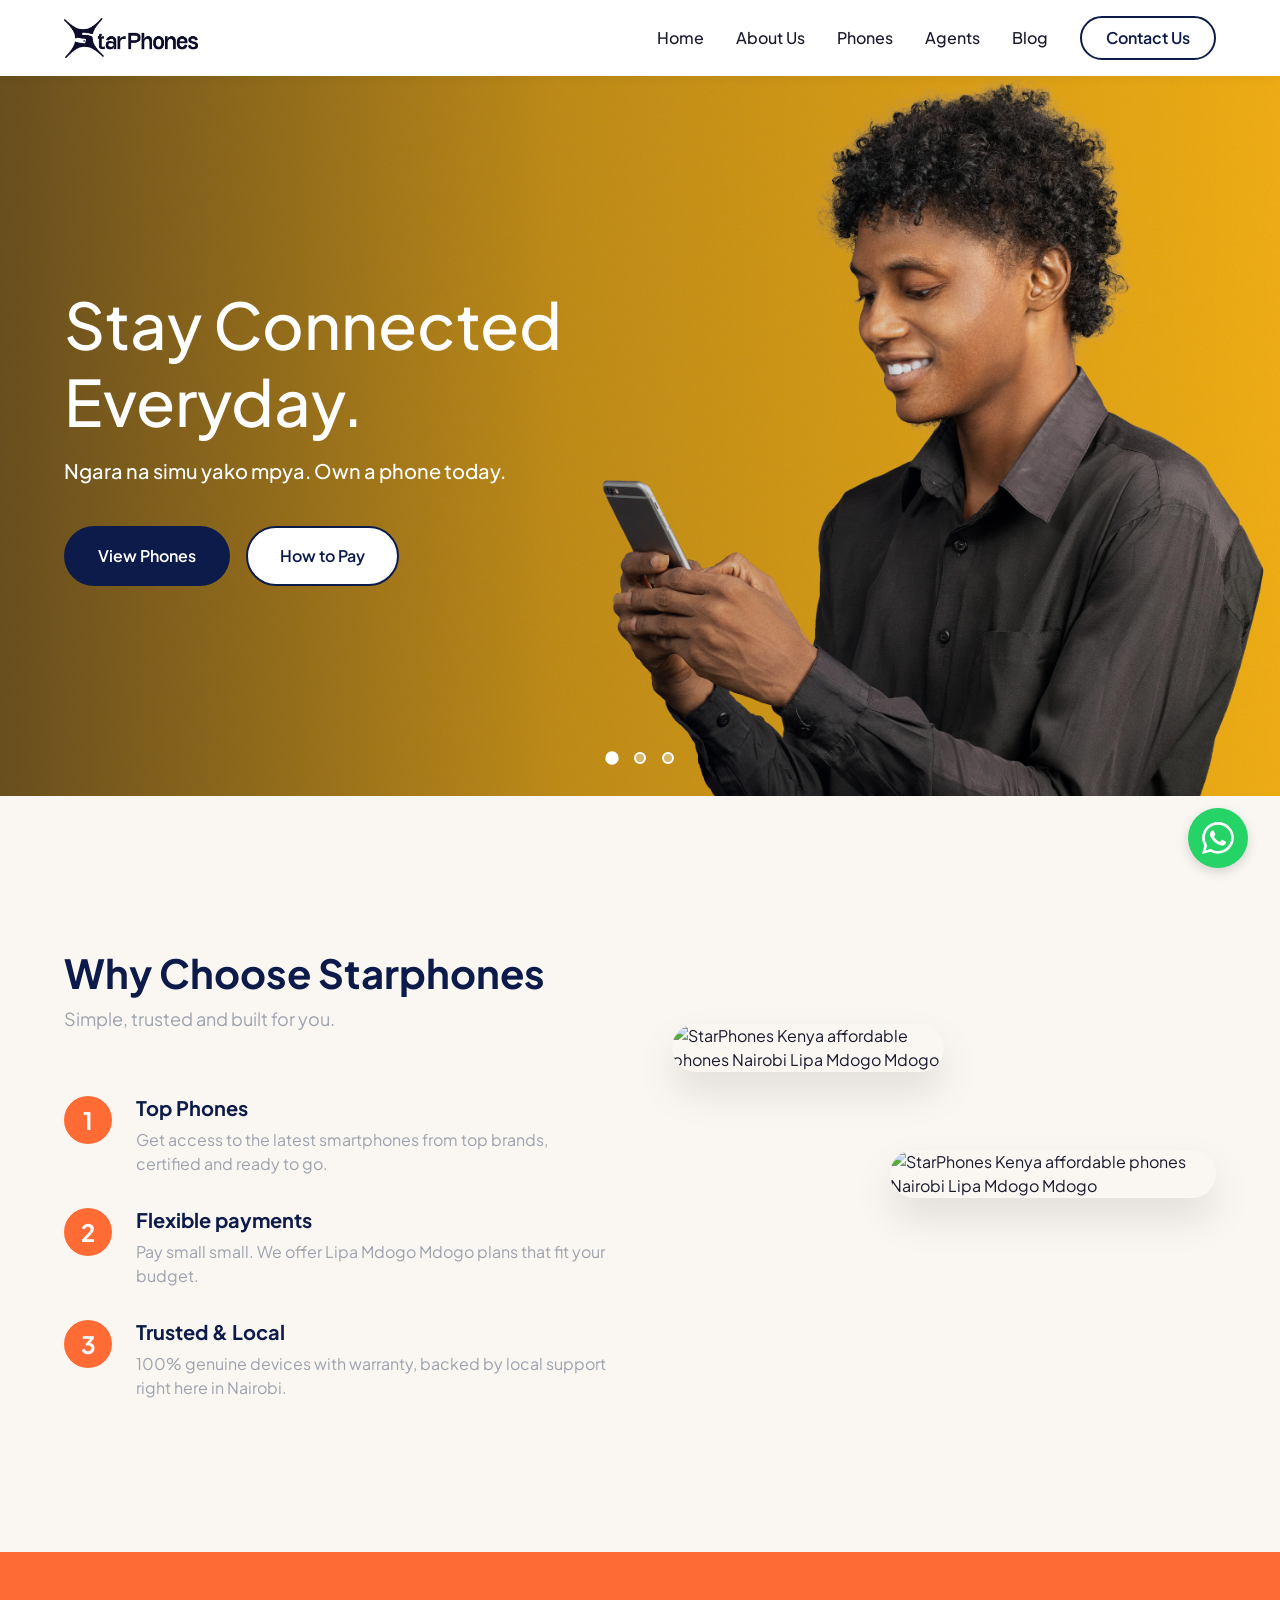
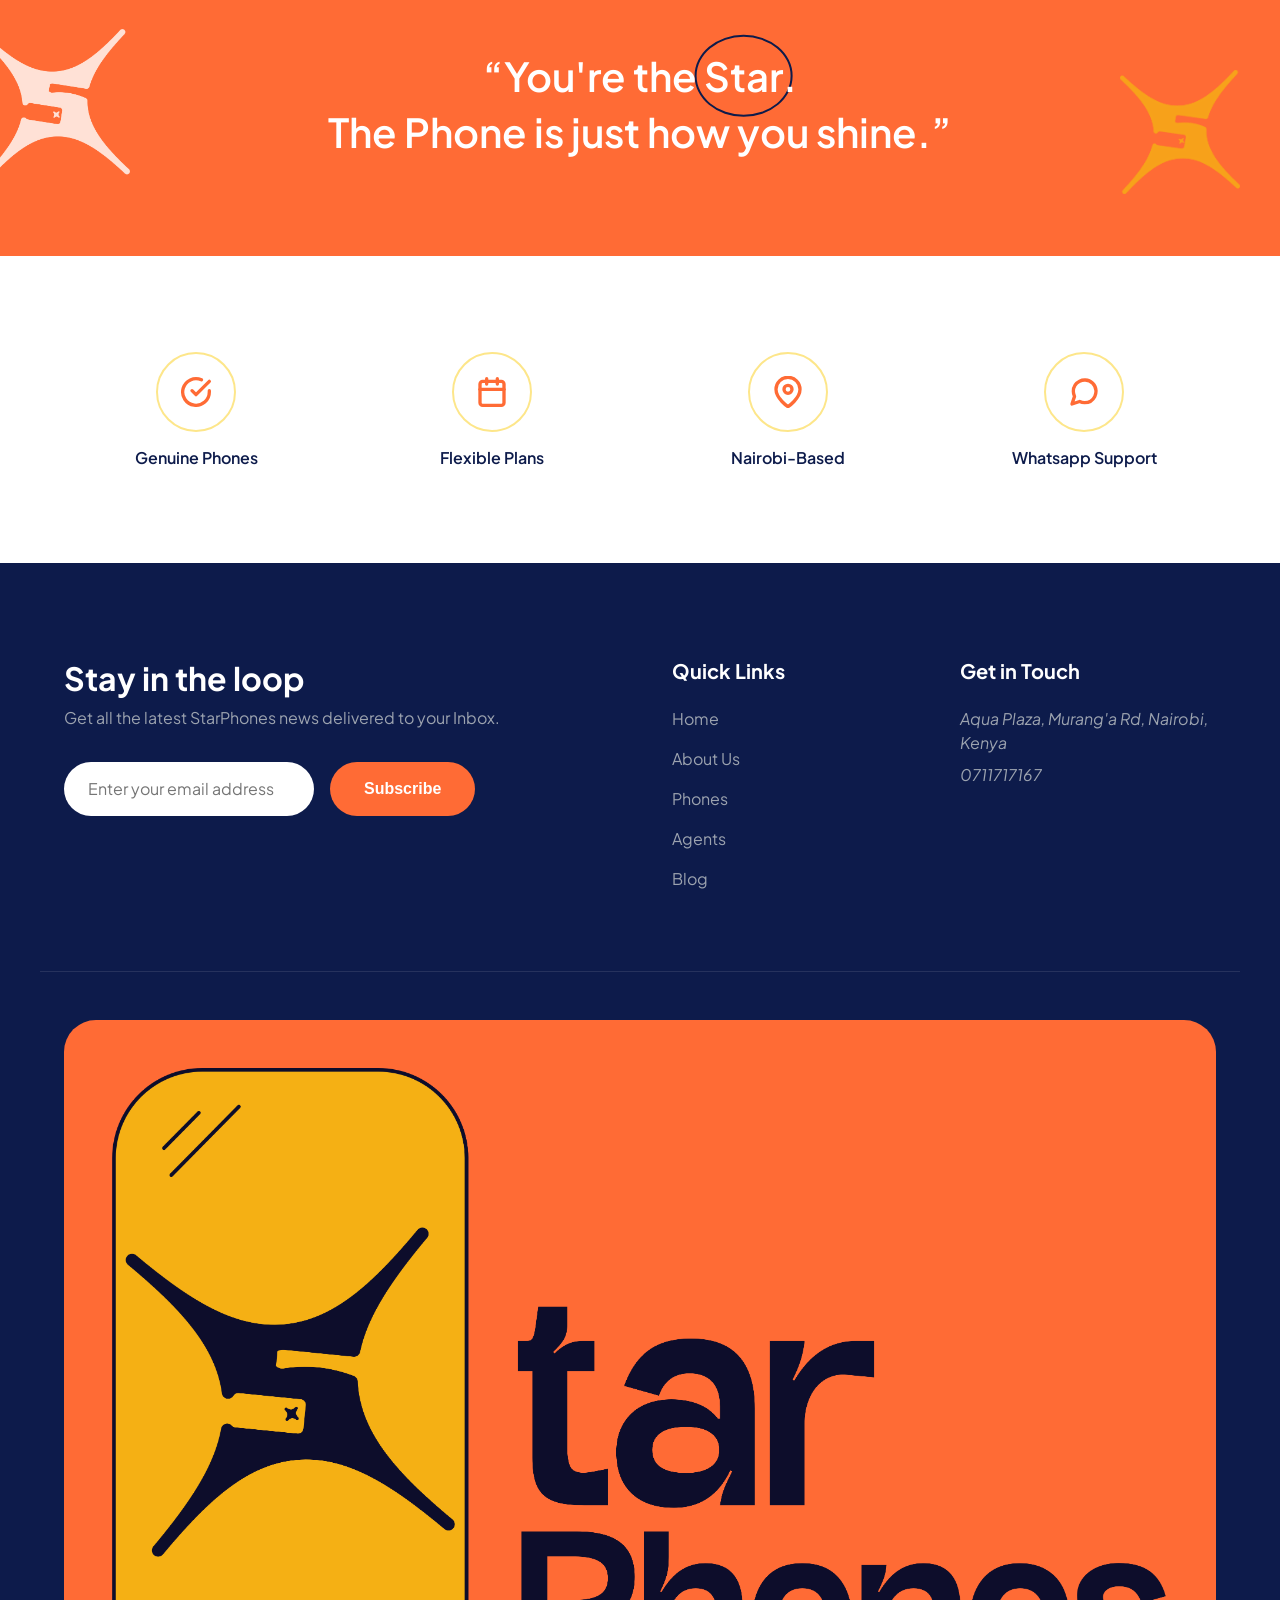
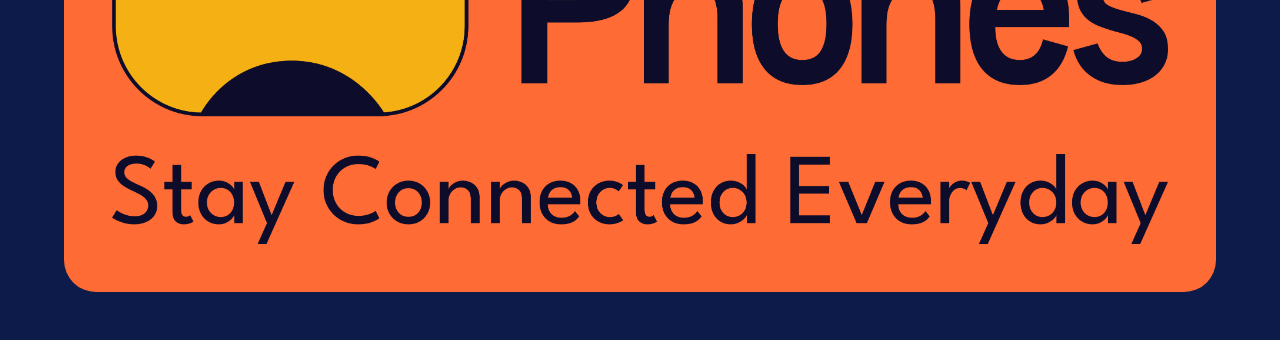
==== index.html @ b4ff54cf "Add location back to footer" ====
<!DOCTYPE html>
<html lang="en">
<head>
    <meta charset="UTF-8">
    <meta name="google-site-verification" content="RB0yAcP7wfiPc4up3QOwwzlJ5N_i4NYD4VQq1KC51cQ" />
    <meta name="viewport" content="width=device-width, initial-scale=1.0">
    <title>StarPhones - Stay Connected Everyday</title>
    <meta name="description" content="Buy Samsung, Tecno, Infinix, Oppo and Itel phones in Nairobi on flexible Lipa Mdogo Mdogo payment plans. From Ksh 600/week. StarPhones Kenya — Stay Connected Everyday.">
    <meta name="keywords" content="buy phone Nairobi, lipa mdogo mdogo phones, affordable smartphones Kenya, Tecno Infinix payment plan Kenya, StarPhones Kenya">
    <meta property="og:title" content="StarPhones Kenya | Affordable Phones on Flexible Payment Plans">
    <meta property="og:description" content="Own a phone today. Pay small small with our Lipa Mdogo Mdogo plans. Genuine phones, local warranty, Nairobi-based support.">
    <meta property="og:url" content="https://starphones.co.ke">
    <meta property="og:type" content="website">
    <meta name="twitter:card" content="summary_large_image">
    <meta name="twitter:title" content="StarPhones Kenya | Stay Connected Everyday">
    <meta name="twitter:description" content="Flexible phone payment plans in Nairobi. Tecno, Infinix, Oppo, Itel and more.">
    <link rel="canonical" href="https://starphones.co.ke/">
    <script type="application/ld+json">
    {
      "@context": "https://schema.org",
      "@type": "LocalBusiness",
      "name": "StarPhones Kenya",
      "description": "Nairobi-based phone dealer offering affordable smartphones on flexible Lipa Mdogo Mdogo payment plans.",
      "url": "https://starphones.co.ke",
      "telephone": "+254711717167",
      "address": {
        "@type": "PostalAddress",
        "streetAddress": "123 Aqua Plaza, Suite 3rd",
        "addressLocality": "Nairobi",
        "addressRegion": "Nairobi County",
        "addressCountry": "KE"
      },
      "sameAs": [
        "https://wa.me/254711717167"
      ]
    }
    </script>

    <!-- Plus Jakarta Sans Font -->
    <link rel="preconnect" href="https://fonts.googleapis.com">
    <link rel="preconnect" href="https://fonts.gstatic.com" crossorigin>
    <link href="https://fonts.googleapis.com/css2?family=Plus+Jakarta+Sans:wght@400;500;600;700;800&display=swap" rel="stylesheet">
    
    <link rel="stylesheet" href="styles.css">
</head>
<body>

    <!-- Header -->
    <header class="site-header">
        <div class="container header-container">
            <a href="/" class="logo" aria-label="StarPhones Home">
                <img src="Public/Starphones Nav Logo.png" alt="StarPhones Kenya Logo">
            </a>
            
            <!-- Mobile Menu Button -->
            <button class="mobile-menu-toggle" aria-label="Toggle Menu" aria-expanded="false">
                <svg width="24" height="24" viewBox="0 0 24 24" fill="none" stroke="currentColor" stroke-width="2" stroke-linecap="round" stroke-linejoin="round">
                    <line x1="4" y1="12" x2="20" y2="12"></line>
                    <line x1="4" y1="6" x2="20" y2="6"></line>
                    <line x1="4" y1="18" x2="20" y2="18"></line>
                </svg>
            </button>

            <nav class="main-nav">
                <ul class="nav-links">
                    <li><a href="index.html">Home</a></li>
                    <li><a href="about.html">About Us</a></li>
                    <li><a href="phones.html">Phones</a></li>
                    <li><a href="agents.html">Agents</a></li>
                    <li><a href="blog.html">Blog</a></li>
                </ul>
                <a href="#contact" class="btn btn-outline">Contact Us</a>
            </nav>
        </div>
    </header>

    <main>
        <!-- Hero Section -->
        <section id="home" class="hero">
            <div class="hero-slider" aria-hidden="true">
                <img src="Public/Hero Image.jpg" alt="StarPhones Kenya affordable phones Nairobi Lipa Mdogo Mdogo" class="hero-slide hero-slide--current is-active">
                <img src="Public/HERO 2.png" alt="StarPhones Kenya affordable phones Nairobi Lipa Mdogo Mdogo" class="hero-slide hero-slide--customer">
                <img src="Public/HERO 3.png" alt="StarPhones Kenya affordable phones Nairobi Lipa Mdogo Mdogo" class="hero-slide hero-slide--logo">
            </div>
            <div class="container hero-container">
                <div class="hero-content animate-on-scroll">
                    <h1 class="hero-title">Stay Connected<br>Everyday.</h1>
                    <p class="hero-subtitle">Ngara na simu yako mpya. Own a phone today.</p>
                    <div class="hero-cta">
                        <a href="phones.html" class="btn btn-primary">View Phones</a>
                        <a href="#how-it-works" class="btn btn-secondary">How to Pay</a>
                    </div>
                </div>
            </div>
            <div class="hero-slider-dots" aria-label="Hero image slider controls">
                <button type="button" class="hero-slider-dot is-active" data-slide="0" aria-label="Show slide 1" aria-current="true"></button>
                <button type="button" class="hero-slider-dot" data-slide="1" aria-label="Show slide 2"></button>
                <button type="button" class="hero-slider-dot" data-slide="2" aria-label="Show slide 3"></button>
            </div>
        </section>

        <!-- Why Choose Us Section -->
        <section id="about" class="why-us">
            <div class="container why-us-container">
                <div class="why-us-content animate-on-scroll">
                    <h2 class="section-title">Why Choose Starphones</h2>
                    <p class="section-subtitle">Simple, trusted and built for you.</p>
                    
                    <ul class="features-list">
                        <li class="feature-item">
                            <div class="feature-number">1</div>
                            <div class="feature-text">
                                <h3>Top Phones</h3>
                                <p>Get access to the latest smartphones from top brands, certified and ready to go.</p>
                            </div>
                        </li>
                        <li class="feature-item">
                            <div class="feature-number">2</div>
                            <div class="feature-text">
                                <h3>Flexible payments</h3>
                                <p>Pay small small. We offer Lipa Mdogo Mdogo plans that fit your budget.</p>
                            </div>
                        </li>
                        <li class="feature-item">
                            <div class="feature-number">3</div>
                            <div class="feature-text">
                                <h3>Trusted & Local</h3>
                                <p>100% genuine devices with warranty, backed by local support right here in Nairobi.</p>
                            </div>
                        </li>
                    </ul>
                </div>
                <div class="why-us-visuals animate-on-scroll">
                    <!-- Adding some floating images to match design -->
                    <img src="https://images.unsplash.com/photo-1610945415295-d9bbf067e59c?auto=format&fit=crop&w=800&q=80" alt="StarPhones Kenya affordable phones Nairobi Lipa Mdogo Mdogo" class="floating-phone phone-right">
                    <img src="https://images.unsplash.com/photo-1512054502232-10a0a035d672?auto=format&fit=crop&w=800&q=80" alt="StarPhones Kenya affordable phones Nairobi Lipa Mdogo Mdogo" class="floating-phone phone-left">
                </div>
            </div>
        </section>

        <!-- Quote Section -->
        <section class="quote-section">
            <div class="container quote-container animate-on-scroll">
                <img src="Public/Star White.png" alt="StarPhones star brand icon" class="bg-star left-star" aria-hidden="true">
                <h2 class="quote-text">
                    “You're the <span class="circled">Star</span>.<br>
                    The Phone is just how you shine.”
                </h2>
                <img src="Public/Star gold.png" alt="StarPhones star brand icon" class="bg-star right-star" aria-hidden="true">
            </div>
        </section>

        <!-- Value Icons Section -->
        <section class="value-icons">
            <div class="container value-icons-container">
                <div class="value-item animate-on-scroll" style="--delay: 1">
                    <div class="icon-circle">
                        <!-- Check icon -->
                        <svg width="32" height="32" viewBox="0 0 24 24" fill="none" stroke="var(--color-orange)" stroke-width="2.5" stroke-linecap="round" stroke-linejoin="round">
                            <path d="M22 11.08V12a10 10 0 1 1-5.93-9.14"></path>
                            <polyline points="22 4 12 14.01 9 11.01"></polyline>
                        </svg>
                    </div>
                    <h4>Genuine Phones</h4>
                </div>
                <div class="value-item animate-on-scroll" style="--delay: 2">
                    <div class="icon-circle">
                        <!-- Calendar icon -->
                        <svg width="32" height="32" viewBox="0 0 24 24" fill="none" stroke="var(--color-orange)" stroke-width="2.5" stroke-linecap="round" stroke-linejoin="round">
                            <rect x="3" y="4" width="18" height="18" rx="2" ry="2"></rect>
                            <line x1="16" y1="2" x2="16" y2="6"></line>
                            <line x1="8" y1="2" x2="8" y2="6"></line>
                            <line x1="3" y1="10" x2="21" y2="10"></line>
                        </svg>
                    </div>
                    <h4>Flexible Plans</h4>
                </div>
                <div class="value-item animate-on-scroll" style="--delay: 3">
                    <div class="icon-circle">
                        <!-- Location icon -->
                        <svg width="32" height="32" viewBox="0 0 24 24" fill="none" stroke="var(--color-orange)" stroke-width="2.5" stroke-linecap="round" stroke-linejoin="round">
                            <path d="M21 10c0 7-9 13-9 13s-9-6-9-13a9 9 0 0 1 18 0z"></path>
                            <circle cx="12" cy="10" r="3"></circle>
                        </svg>
                    </div>
                    <h4>Nairobi-Based</h4>
                </div>
                <div class="value-item animate-on-scroll" style="--delay: 4">
                    <div class="icon-circle">
                        <!-- WhatsApp/Message icon -->
                        <svg width="32" height="32" viewBox="0 0 24 24" fill="none" stroke="var(--color-orange)" stroke-width="2.5" stroke-linecap="round" stroke-linejoin="round">
                            <path d="M21 11.5a8.38 8.38 0 0 1-.9 3.8 8.5 8.5 0 0 1-7.6 4.7 8.38 8.38 0 0 1-3.8-.9L3 21l1.9-5.7a8.38 8.38 0 0 1-.9-3.8 8.5 8.5 0 0 1 4.7-7.6 8.38 8.38 0 0 1 3.8-.9h.5a8.48 8.48 0 0 1 8 8v.5z"></path>
                        </svg>
                    </div>
                    <h4>Whatsapp Support</h4>
                </div>
            </div>
        </section>
    </main>

    <!-- Footer Section -->
    <footer id="contact" class="site-footer">
        <div class="container footer-top">
            <div class="newsletter">
                <h3>Stay in the loop</h3>
                <p>Get all the latest StarPhones news delivered to your Inbox.</p>
                <form class="newsletter-form" onsubmit="event.preventDefault();">
                    <input type="email" placeholder="Enter your email address" required aria-label="Email address">
                    <button type="submit" class="btn btn-orange">Subscribe</button>
                </form>
            </div>
            <div class="footer-links">
                <div class="links-column">
                    <h4>Quick Links</h4>
                    <ul>
                        <li><a href="index.html">Home</a></li>
                        <li><a href="about.html">About Us</a></li>
                        <li><a href="phones.html">Phones</a></li>
                        <li><a href="agents.html">Agents</a></li>
                        <li><a href="blog.html">Blog</a></li>
                    </ul>
                </div>
                <div class="links-column">
                    <h4>Get in Touch</h4>
                    <address>
                        <p>Aqua Plaza, Murang'a Rd, Nairobi, Kenya</p>
                        <p><a href="tel:0711717167">0711717167</a></p>
                    </address>
                </div>
            </div>
        </div>
        
        <div class="container footer-bottom">
            <div class="huge-logo-banner">
                <!-- Using the white BG logo or main logo based on design. The design shows a huge STARPHONES text with a woman. -->
                <div class="banner-content">
                    <img src="Public/Star phones White BG.png" alt="StarPhones Kenya Logo" class="banner-logo">
                </div>
            </div>
        </div>
    </footer>

    <!-- WhatsApp Floating Button -->
    <a href="https://wa.me/254711717167" class="whatsapp-float" target="_blank" aria-label="Chat with us on WhatsApp">
        <svg xmlns="http://www.w3.org/2000/svg" width="32" height="32" fill="currentColor" class="bi bi-whatsapp" viewBox="0 0 16 16">
            <path d="M13.601 2.326A7.85 7.85 0 0 0 7.994 0C3.627 0 .068 3.558.064 7.926c0 1.399.366 2.76 1.057 3.965L0 16l4.204-1.102a7.9 7.9 0 0 0 3.79.965h.004c4.368 0 7.926-3.558 7.93-7.93A7.9 7.9 0 0 0 13.6 2.326zM7.994 14.521a6.6 6.6 0 0 1-3.356-.92l-.24-.144-2.494.654.666-2.433-.156-.251a6.56 6.56 0 0 1-1.007-3.505c0-3.626 2.957-6.584 6.591-6.584a6.56 6.56 0 0 1 4.66 1.931 6.56 6.56 0 0 1 1.928 4.66c-.004 3.639-2.961 6.592-6.592 6.592m3.615-4.934c-.197-.099-1.17-.578-1.353-.646-.182-.065-.315-.099-.445.099-.133.197-.513.646-.627.775-.114.133-.232.148-.43.05-.197-.1-.836-.308-1.592-.985-.59-.525-.985-1.175-1.103-1.372-.114-.198-.011-.304.088-.403.087-.088.197-.232.296-.346.1-.114.133-.198.198-.33.065-.134.034-.248-.015-.347-.05-.099-.445-1.076-.612-1.47-.16-.389-.323-.335-.445-.34-.114-.007-.247-.007-.38-.007a.73.73 0 0 0-.529.247c-.182.198-.691.677-.691 1.654s.71 1.916.81 2.049c.098.133 1.394 2.132 3.383 2.992.47.205.84.326 1.129.418.475.152.904.129 1.246.08.38-.058 1.171-.48 1.338-.943.164-.464.164-.86.114-.943-.049-.084-.182-.133-.38-.232"/>
        </svg>
    </a>

    <script src="script.js"></script>
</body>
</html>
---- styles.css ----
/* ==========================================================================
   CSS Variables & 8px Grid System
   ========================================================================== */
:root {
    /* Brand Colors */
    --color-navy: #0D1B4B;
    --color-amber: #F5A623;
    --color-orange: #FF6B35;
    --color-white: #FFFFFF;
    --color-off-white: #FAF7F2;
    --color-charcoal: #1A1A2E;
    --color-light-amber: #FDE68A;
    --color-mid-grey: #9CA3AF;

    /* Typography */
    --font-primary: 'Plus Jakarta Sans', sans-serif;

    /* 8px Grid Spacing */
    --space-1: 8px;
    --space-2: 16px;
    --space-3: 24px;
    --space-4: 32px;
    --space-5: 40px;
    --space-6: 48px;
    --space-8: 64px;
    --space-10: 80px;
    --space-12: 96px;
    --space-16: 128px;

    /* Common */
    --border-radius-sm: 8px;
    --border-radius-md: 16px;
    --border-radius-lg: 32px;
    --border-radius-pill: 999px;
    --transition-speed: 0.3s;
}

/* ==========================================================================
   Reset & Base Styles
   ========================================================================== */
* {
    margin: 0;
    padding: 0;
    box-sizing: border-box;
}

html {
    scroll-behavior: smooth;
    font-size: 16px;
}

body {
    font-family: var(--font-primary);
    background-color: var(--color-white);
    color: var(--color-charcoal);
    line-height: 1.5;
    overflow-x: hidden;
}

a {
    text-decoration: none;
    color: inherit;
    transition: color var(--transition-speed) ease;
}

ul {
    list-style: none;
}

img {
    max-width: 100%;
    height: auto;
    display: block;
}

.container {
    width: 100%;
    max-width: 1200px;
    margin: 0 auto;
    padding: 0 var(--space-3);
}

/* ==========================================================================
   Typography
   ========================================================================== */
h1, h2, h3, h4, h5, h6 {
    font-weight: 700;
    line-height: 1.2;
    color: var(--color-navy);
}

.section-title {
    font-size: 2.5rem;
    margin-bottom: var(--space-1);
    text-align: center;
}

.section-subtitle {
    font-size: 1.125rem;
    color: var(--color-mid-grey);
    text-align: center;
    margin-bottom: var(--space-8);
}

/* ==========================================================================
   Buttons
   ========================================================================== */
.btn {
    display: inline-flex;
    align-items: center;
    justify-content: center;
    padding: var(--space-2) var(--space-4);
    border-radius: var(--border-radius-pill);
    font-weight: 600;
    font-size: 1rem;
    cursor: pointer;
    transition: all var(--transition-speed) ease;
    border: 2px solid transparent;
}

.btn-primary {
    background-color: var(--color-navy);
    color: var(--color-white);
}

.btn-primary:hover {
    background-color: var(--color-charcoal);
    transform: translateY(-2px);
    box-shadow: 0 4px 12px rgba(13, 27, 75, 0.2);
}

.btn-secondary {
    background-color: var(--color-white);
    color: var(--color-navy);
    border-color: var(--color-navy);
}

.btn-secondary:hover {
    background-color: var(--color-navy);
    color: var(--color-white);
    transform: translateY(-2px);
}

.btn-orange {
    background-color: var(--color-orange);
    color: var(--color-white);
}

.btn-orange:hover {
    background-color: #e55b25; /* slightly darker orange */
    transform: translateY(-2px);
    box-shadow: 0 4px 12px rgba(255, 107, 53, 0.3);
}

.btn-outline {
    background-color: transparent;
    color: var(--color-navy);
    border: 2px solid var(--color-navy);
    padding: var(--space-1) var(--space-3);
}

.btn-outline:hover {
    background-color: var(--color-navy);
    color: var(--color-white);
}

/* ==========================================================================
   Header
   ========================================================================== */
.site-header {
    background-color: var(--color-white);
    position: sticky;
    top: 0;
    z-index: 100;
    padding: var(--space-2) 0;
    box-shadow: 0 2px 10px rgba(0,0,0,0.05);
}

.header-container {
    display: flex;
    justify-content: space-between;
    align-items: center;
}

.logo img {
    height: 40px;
}

.main-nav {
    display: flex;
    align-items: center;
    gap: var(--space-4);
}

.nav-links {
    display: flex;
    gap: var(--space-4);
}

.nav-links a {
    font-weight: 500;
    color: var(--color-charcoal);
}

.nav-links a:hover {
    color: var(--color-orange);
}

.mobile-menu-toggle {
    display: none;
    background: none;
    border: none;
    cursor: pointer;
    color: var(--color-navy);
}

/* ==========================================================================
   Hero Section
   ========================================================================== */
.hero {
    background-color: var(--color-amber);
    padding: var(--space-10) 0;
    position: relative;
    overflow: hidden;
    min-height: 80vh;
    display: flex;
    align-items: center;
}

.hero::before {
    content: "";
    position: absolute;
    inset: 0;
    background: linear-gradient(90deg, rgba(6, 9, 38, 0.58) 0%, rgba(6, 9, 38, 0.22) 44%, rgba(6, 9, 38, 0.02) 100%);
    z-index: 1;
    pointer-events: none;
}

.hero-slider {
    position: absolute;
    inset: 0;
    z-index: 0;
}

.hero-slide {
    position: absolute;
    inset: 0;
    width: 100%;
    height: 100%;
    object-fit: cover;
    opacity: 0;
    transform: scale(1.02);
    transition: opacity 0.9s ease, transform 5s ease;
}

.hero-slide.is-active {
    opacity: 1;
    transform: scale(1);
}

.hero-slide--current {
    object-position: top right;
}

.hero-slide--customer {
    object-position: center right;
}

.hero-slide--logo {
    object-position: center top;
}

.hero-container {
    display: block;
    position: relative;
    z-index: 2;
}

.hero-content {
    max-width: 600px;
    padding-bottom: 0;
}

.hero-title {
    font-size: 4rem;
    font-weight: 500;
    color: var(--color-white);
    margin-bottom: var(--space-2);
}

.hero-title .highlight {
    background-color: var(--color-navy);
    padding: 0 var(--space-2);
    border-radius: var(--border-radius-sm);
    display: inline-block;
}

.hero-subtitle {
    font-size: 1.25rem;
    color: var(--color-white);
    margin-bottom: var(--space-5);
    font-weight: 500;
}

.hero-cta {
    display: flex;
    gap: var(--space-2);
}

.hero-slider-dots {
    position: absolute;
    left: 50%;
    bottom: var(--space-4);
    z-index: 3;
    display: flex;
    gap: var(--space-2);
    transform: translateX(-50%);
}

.hero-slider-dot {
    width: 12px;
    height: 12px;
    border: 2px solid var(--color-white);
    border-radius: 999px;
    background: rgba(255, 255, 255, 0.35);
    cursor: pointer;
    padding: 0;
    transition: background-color 0.25s ease, transform 0.25s ease;
}

.hero-slider-dot.is-active,
.hero-slider-dot:hover,
.hero-slider-dot:focus-visible {
    background: var(--color-white);
    transform: scale(1.12);
}

.hero-slider-dot:focus-visible {
    outline: 2px solid var(--color-navy);
    outline-offset: 3px;
}

/* ==========================================================================
   Why Choose Us Section
   ========================================================================== */
.why-us {
    padding: var(--space-16) 0;
    background-color: var(--color-off-white);
    position: relative;
    overflow: hidden;
}

.why-us-container {
    display: grid;
    grid-template-columns: 1fr 1fr;
    gap: var(--space-8);
    align-items: center;
}

.why-us-content .section-title,
.why-us-content .section-subtitle {
    text-align: left;
}

.features-list {
    display: flex;
    flex-direction: column;
    gap: var(--space-4);
}

.feature-item {
    display: flex;
    gap: var(--space-3);
}

.feature-number {
    width: 48px;
    height: 48px;
    background-color: var(--color-orange);
    color: var(--color-white);
    border-radius: 50%;
    display: flex;
    align-items: center;
    justify-content: center;
    font-size: 1.5rem;
    font-weight: 700;
    flex-shrink: 0;
}

.feature-text h3 {
    font-size: 1.25rem;
    margin-bottom: var(--space-1);
}

.feature-text p {
    color: var(--color-mid-grey);
}

.why-us-visuals {
    position: relative;
    height: 500px;
}

.floating-phone {
    position: absolute;
    border-radius: var(--border-radius-lg);
    box-shadow: 0 20px 40px rgba(0,0,0,0.1);
}

.phone-right {
    right: 0;
    top: 50%;
    transform: translateY(-50%);
    width: 60%;
    z-index: 2;
}

.phone-left {
    left: 0;
    top: 20%;
    width: 50%;
    z-index: 1;
}

/* ==========================================================================
   Quote Section
   ========================================================================== */
.quote-section {
    background-color: var(--color-orange);
    padding: var(--space-12) 0;
    text-align: center;
    position: relative;
    overflow: hidden;
}

.quote-container {
    position: relative;
    z-index: 2;
}

.quote-text {
    color: var(--color-white);
    font-size: 2.5rem;
    font-weight: 600;
    max-width: 800px;
    margin: 0 auto;
    line-height: 1.4;
}

.quote-text .circled {
    position: relative;
    display: inline-block;
}

.quote-text .circled::after {
    content: '';
    position: absolute;
    top: 50%;
    left: 50%;
    transform: translate(-50%, -50%);
    width: 120%;
    height: 140%;
    border: 2px solid var(--color-navy);
    border-radius: 50%;
    z-index: -1;
}

.bg-star {
    position: absolute;
    z-index: -1;
    opacity: 0.8;
}

.left-star {
    left: -5%;
    top: 50%;
    transform: translateY(-50%);
    width: 150px;
}

.right-star {
    right: 0;
    top: 20%;
    width: 120px;
}

/* ==========================================================================
   Value Icons Section
   ========================================================================== */
.value-icons {
    padding: var(--space-12) 0;
    background-color: var(--color-white);
}

.value-icons-container {
    display: grid;
    grid-template-columns: repeat(4, 1fr);
    gap: var(--space-4);
    text-align: center;
}

.value-item {
    display: flex;
    flex-direction: column;
    align-items: center;
    gap: var(--space-2);
}

.icon-circle {
    width: 80px;
    height: 80px;
    border-radius: 50%;
    border: 2px solid var(--color-light-amber);
    display: flex;
    align-items: center;
    justify-content: center;
    transition: transform var(--transition-speed) ease;
}

.value-item:hover .icon-circle {
    transform: translateY(-8px);
    background-color: var(--color-off-white);
}

.value-item h4 {
    font-size: 1rem;
    font-weight: 600;
}

/* ==========================================================================
   Footer
   ========================================================================== */
.site-footer {
    background-color: var(--color-navy);
    color: var(--color-white);
    padding: var(--space-12) 0 var(--space-6);
}

.footer-top {
    display: grid;
    grid-template-columns: 1fr 1fr;
    gap: var(--space-8);
    margin-bottom: var(--space-10);
}

.newsletter h3 {
    color: var(--color-white);
    font-size: 2rem;
    margin-bottom: var(--space-1);
}

.newsletter p {
    color: var(--color-mid-grey);
    margin-bottom: var(--space-4);
}

.newsletter-form {
    display: flex;
    gap: var(--space-2);
    max-width: 400px;
}

.newsletter-form input {
    flex: 1;
    padding: var(--space-2) var(--space-3);
    border: none;
    border-radius: var(--border-radius-pill);
    font-family: var(--font-primary);
    font-size: 1rem;
}

.newsletter-form input:focus {
    outline: 2px solid var(--color-amber);
}

.footer-links {
    display: grid;
    grid-template-columns: 1fr 1fr;
    gap: var(--space-4);
}

.links-column h4 {
    color: var(--color-white);
    font-size: 1.25rem;
    margin-bottom: var(--space-3);
}

.links-column ul {
    display: flex;
    flex-direction: column;
    gap: var(--space-2);
}

.links-column a {
    color: var(--color-mid-grey);
}

.links-column a:hover {
    color: var(--color-amber);
}

.links-column address p {
    color: var(--color-mid-grey);
    margin-bottom: var(--space-1);
}

.footer-bottom {
    border-top: 1px solid rgba(255,255,255,0.1);
    padding-top: var(--space-6);
}

.huge-logo-banner {
    width: 100%;
    background-color: var(--color-orange);
    border-radius: var(--border-radius-lg);
    overflow: hidden;
    position: relative;
    padding: var(--space-6);
    display: flex;
    align-items: center;
    justify-content: center;
}

.banner-logo {
    max-width: 100%;
    height: auto;
}

/* ==========================================================================
   WhatsApp Floating Button
   ========================================================================== */
.whatsapp-float {
    position: fixed;
    bottom: var(--space-4);
    right: var(--space-4);
    background-color: #25D366;
    color: var(--color-white);
    width: 60px;
    height: 60px;
    border-radius: 50%;
    display: flex;
    align-items: center;
    justify-content: center;
    box-shadow: 0 4px 12px rgba(0,0,0,0.15);
    z-index: 1000;
    transition: transform var(--transition-speed) ease, background-color var(--transition-speed) ease;
    flex-shrink: 0;
    aspect-ratio: 1 / 1;
}

.whatsapp-float svg {
    width: 32px;
    height: 32px;
    flex-shrink: 0;
}

.whatsapp-float:hover {
    transform: translateY(-5px);
    background-color: #128C7E;
}

/* ==========================================================================
   Responsive Design
   ========================================================================== */
@media (max-width: 992px) {
    .hero-title { font-size: 3rem; }
    .hero-container, .why-us-container, .footer-top {
        grid-template-columns: 1fr;
    }
    .hero-slide--current,
    .hero-slide--customer {
        object-position: 68% center;
    }
    .why-us-visuals {
        height: 400px;
        order: -1;
    }
    .value-icons-container {
        grid-template-columns: repeat(2, 1fr);
        row-gap: var(--space-8);
    }
}

@media (max-width: 768px) {
    .section-title { font-size: 2rem; }
    .quote-text { font-size: 1.75rem; }
    .hero {
        min-height: 72vh;
    }
    .hero::before {
        background: linear-gradient(90deg, rgba(6, 9, 38, 0.7) 0%, rgba(6, 9, 38, 0.38) 58%, rgba(6, 9, 38, 0.08) 100%);
    }
    .hero-cta {
        flex-wrap: wrap;
    }
    
    .mobile-menu-toggle {
        display: block;
    }
    
    .main-nav {
        display: none; /* Hide by default on mobile, handled via JS */
        position: absolute;
        top: 100%;
        left: 0;
        width: 100%;
        background-color: var(--color-white);
        flex-direction: column;
        padding: var(--space-4);
        box-shadow: 0 4px 10px rgba(0,0,0,0.1);
    }
    
    .main-nav.active {
        display: flex;
    }

    .nav-links {
        flex-direction: column;
        align-items: center;
        width: 100%;
    }

    .newsletter-form {
        flex-direction: column;
    }
}

/* ==========================================================================
   Animations
   ========================================================================== */
.animate-on-scroll {
    opacity: 0;
    transform: translateY(30px);
    transition: opacity 0.8s ease, transform 0.8s ease;
}

.animate-on-scroll.is-visible {
    opacity: 1;
    transform: translateY(0);
}

@media (prefers-reduced-motion: reduce) {
    .animate-on-scroll {
        transition: none;
        opacity: 1;
        transform: none;
    }

    .hero-slide,
    .hero-slider-dot {
        transition: none;
    }
    
    .btn {
        transition: none;
    }
    .btn:hover {
        transform: none;
    }
}

/* ==========================================================================
   Inner Page Headers
   ========================================================================== */
.page-header {
    background-color: var(--color-navy);
    color: var(--color-white);
    padding: var(--space-12) 0 var(--space-8);
    text-align: center;
    position: relative;
    overflow: hidden;
}

.page-header-image {
    position: absolute;
    top: 0;
    left: 0;
    width: 100%;
    height: 100%;
    object-fit: cover;
    z-index: 0;
    opacity: 0.3; /* blend with navy */
}

.page-header .container {
    position: relative;
    z-index: 1;
}

.page-title {
    font-size: 3.5rem;
    color: var(--color-white);
    margin-bottom: var(--space-2);
}

.page-subtitle {
    font-size: 1.25rem;
    color: var(--color-light-amber);
    max-width: 600px;
    margin: 0 auto;
}

/* ==========================================================================
   Content Sections & Grids
   ========================================================================== */
.content-section {
    padding: var(--space-12) 0;
    background-color: var(--color-off-white);
}

.grid-layout {
    display: grid;
    grid-template-columns: repeat(auto-fill, minmax(300px, 1fr));
    gap: var(--space-4);
    margin-top: var(--space-6);
}

.card {
    background-color: var(--color-white);
    border-radius: var(--border-radius-md);
    overflow: hidden;
    box-shadow: 0 10px 30px rgba(0,0,0,0.05);
    transition: transform var(--transition-speed) ease, box-shadow var(--transition-speed) ease;
    display: flex;
    flex-direction: column;
}

.card:hover {
    transform: translateY(-8px);
    box-shadow: 0 20px 40px rgba(0,0,0,0.1);
}

.card-image {
    width: 100%;
    height: 240px;
    object-fit: cover;
}

.card-content {
    padding: var(--space-4);
    display: flex;
    flex-direction: column;
    flex-grow: 1;
}

.card-title {
    font-size: 1.5rem;
    margin-bottom: var(--space-1);
}

.card-subtitle {
    color: var(--color-orange);
    font-weight: 600;
    margin-bottom: var(--space-2);
}

.card-text {
    color: var(--color-mid-grey);
    margin-bottom: var(--space-4);
    flex-grow: 1;
}

.card-meta {
    font-size: 0.875rem;
    color: var(--color-mid-grey);
    margin-top: auto;
    display: flex;
    justify-content: space-between;
    align-items: center;
}

.card .btn {
    width: 100%;
}

/* Text Content blocks */
.text-block {
    max-width: 800px;
    margin: 0 auto;
    font-size: 1.125rem;
    color: var(--color-charcoal);
}

.text-block p {
    margin-bottom: var(--space-3);
}

.text-block h2 {
    margin-bottom: var(--space-4);
}

.text-block h3 {
    margin: var(--space-6) 0 var(--space-2);
}

/* ==========================================================================
   Pricing Table
   ========================================================================== */
.pricing-table-container {
    overflow-x: auto;
    border-radius: var(--border-radius-md);
    box-shadow: 0 4px 15px rgba(0, 0, 0, 0.05);
    background-color: var(--color-white);
    margin-bottom: var(--space-4);
    width: 100%;
}

.pricing-table {
    width: 100%;
    border-collapse: collapse;
    min-width: 1000px; /* Forces scroll on small screens */
    text-align: left;
    font-size: 0.9rem;
}

.pricing-table thead th {
    background-color: var(--color-navy);
    color: var(--color-white);
    padding: var(--space-3) var(--space-3);
    font-weight: 600;
    white-space: nowrap;
}

.pricing-table tbody td {
    padding: var(--space-2) var(--space-3);
    border-bottom: 1px solid var(--color-off-white);
    color: var(--color-charcoal);
    white-space: nowrap;
}

.pricing-table tbody tr:nth-child(even) {
    background-color: #F8FAFC;
}

.pricing-table tbody tr:hover {
    background-color: var(--color-off-white);
}

.pricing-table td:nth-child(n+4) {
    font-family: monospace;
    font-size: 0.95rem;
}

.brand-cell {
    font-weight: 700;
    color: var(--color-orange);
}
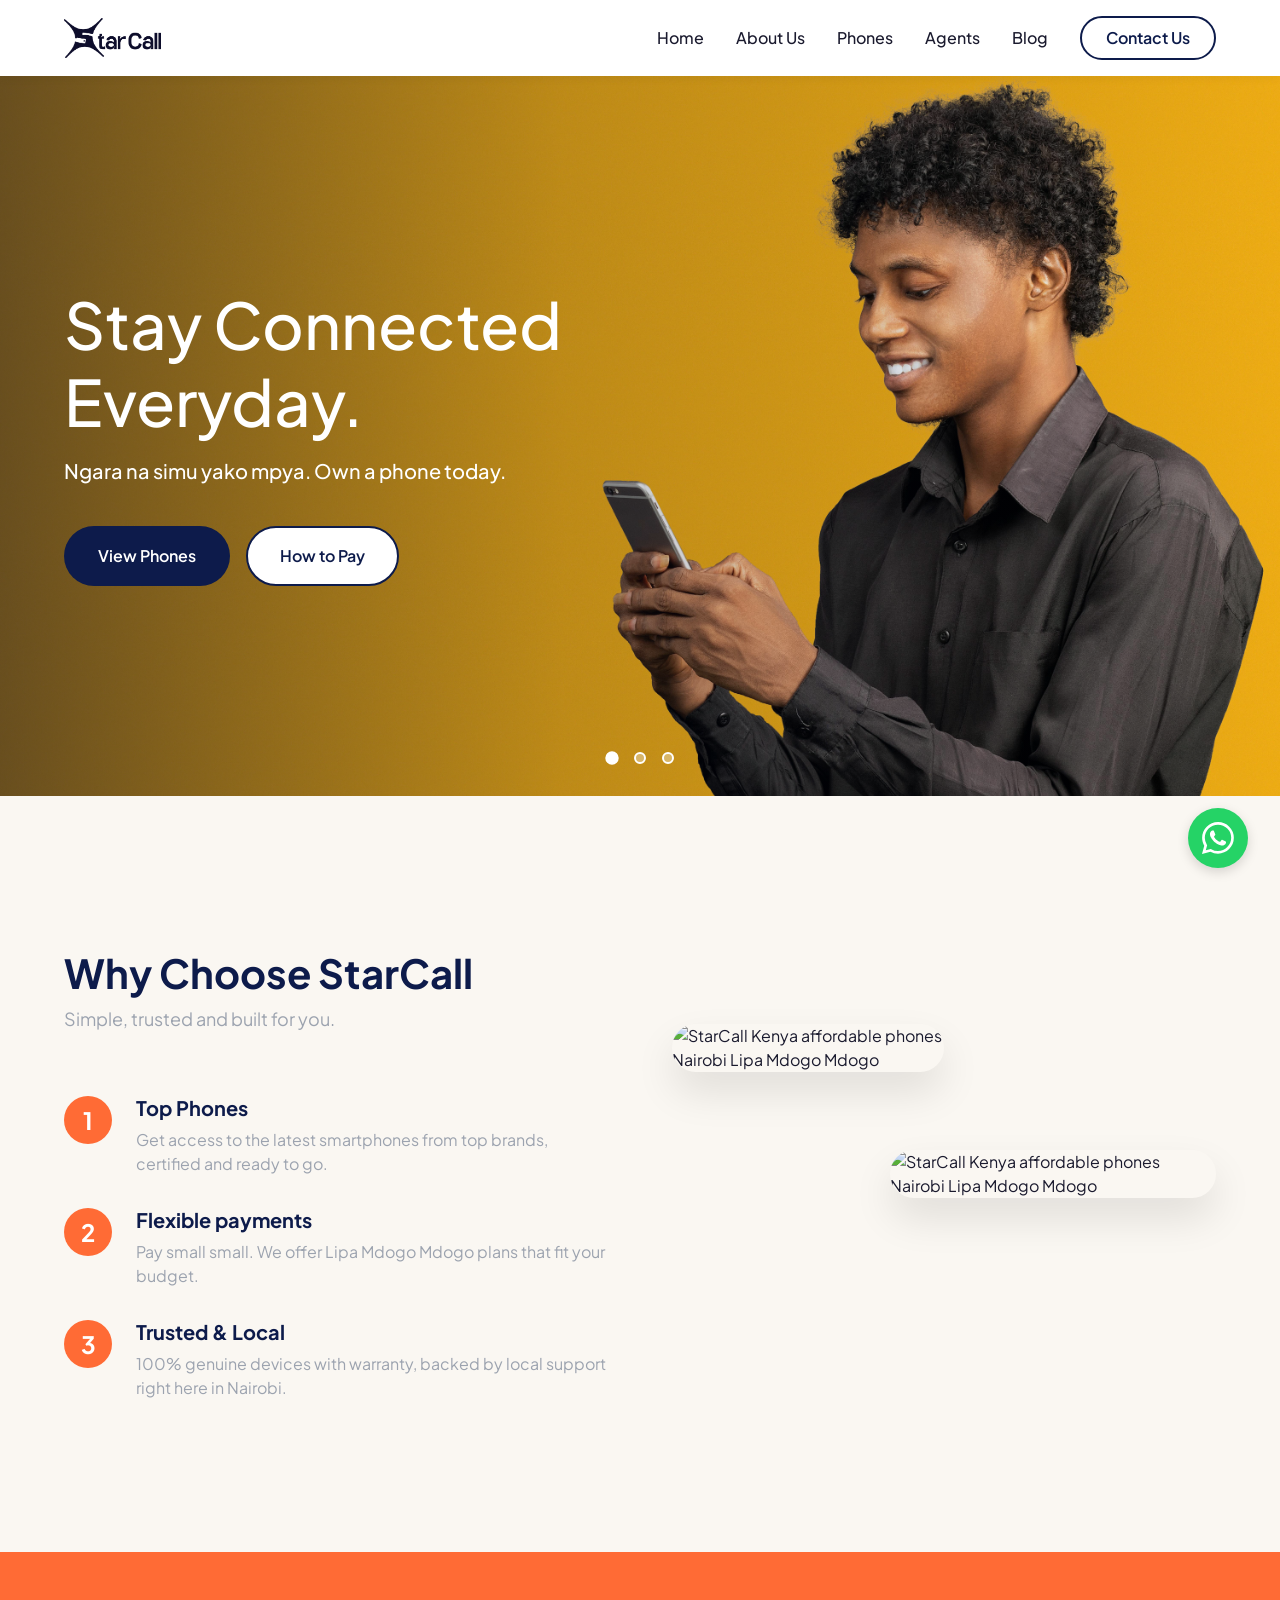
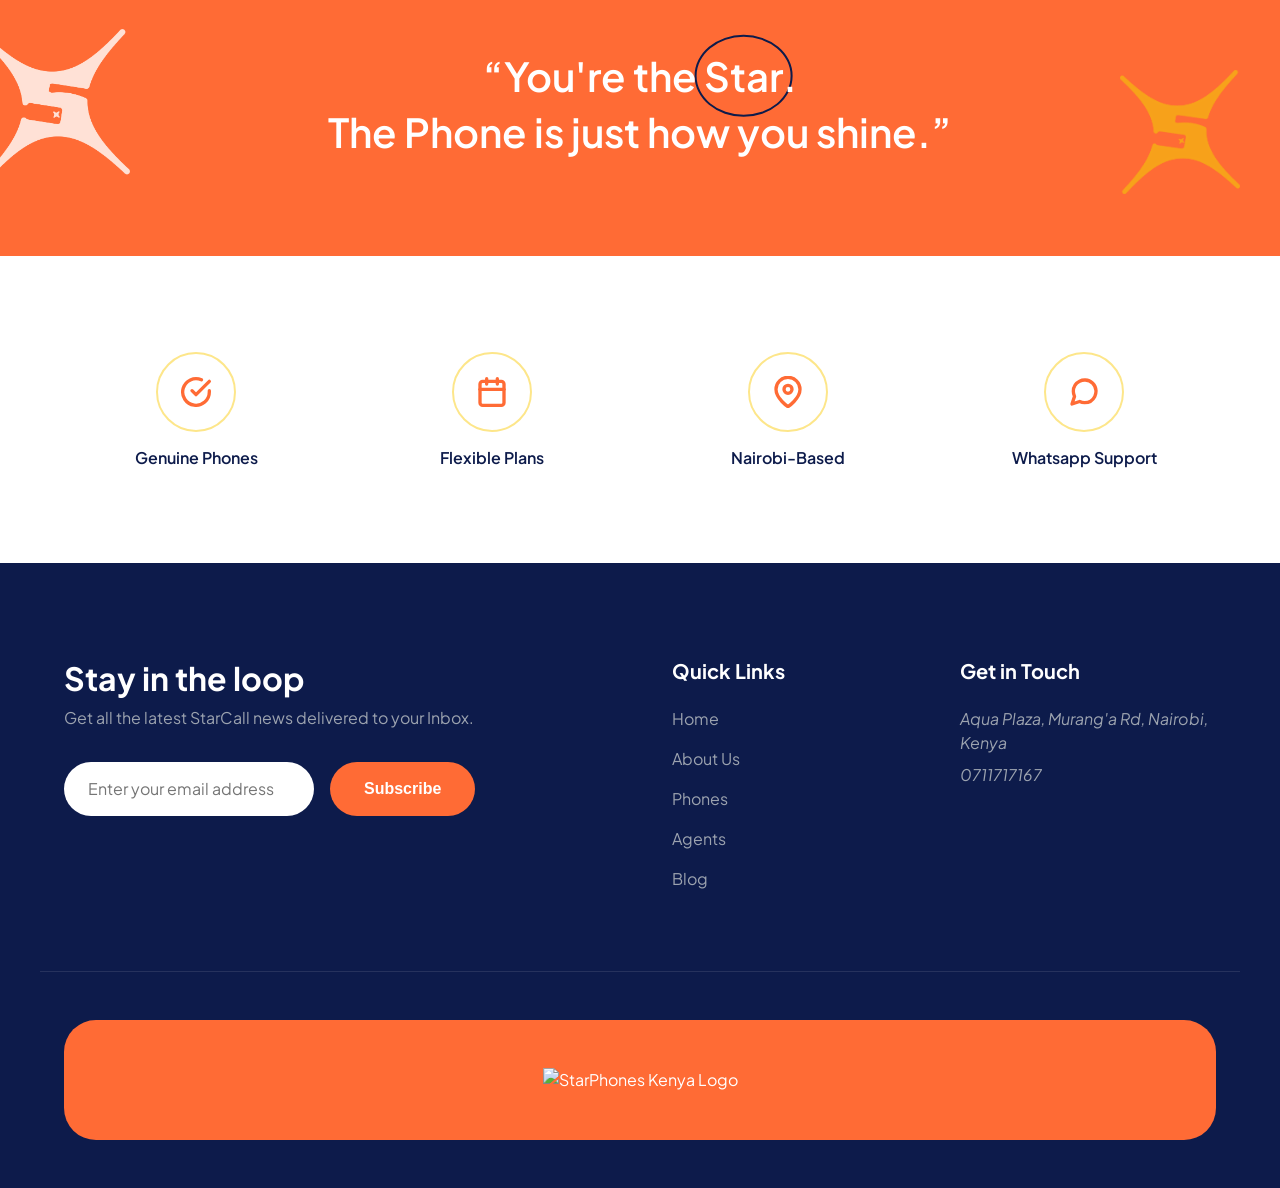
==== commit baef9f3f: "Rebrand: Change Starphones to StarCall across all website content and assets" ====
--- a/index.html
+++ b/index.html
@@ -4,24 +4,24 @@
     <meta charset="UTF-8">
     <meta name="google-site-verification" content="RB0yAcP7wfiPc4up3QOwwzlJ5N_i4NYD4VQq1KC51cQ" />
     <meta name="viewport" content="width=device-width, initial-scale=1.0">
-    <title>StarPhones - Stay Connected Everyday</title>
-    <meta name="description" content="Buy Samsung, Tecno, Infinix, Oppo and Itel phones in Nairobi on flexible Lipa Mdogo Mdogo payment plans. From Ksh 600/week. StarPhones Kenya — Stay Connected Everyday.">
-    <meta name="keywords" content="buy phone Nairobi, lipa mdogo mdogo phones, affordable smartphones Kenya, Tecno Infinix payment plan Kenya, StarPhones Kenya">
-    <meta property="og:title" content="StarPhones Kenya | Affordable Phones on Flexible Payment Plans">
+    <title>StarCall - Stay Connected Everyday</title>
+    <meta name="description" content="Buy Samsung, Tecno, Infinix, Oppo and Itel phones in Nairobi on flexible Lipa Mdogo Mdogo payment plans. From Ksh 600/week. StarCall Kenya — Stay Connected Everyday.">
+    <meta name="keywords" content="buy phone Nairobi, lipa mdogo mdogo phones, affordable smartphones Kenya, Tecno Infinix payment plan Kenya, StarCall Kenya">
+    <meta property="og:title" content="StarCall Kenya | Affordable Phones on Flexible Payment Plans">
     <meta property="og:description" content="Own a phone today. Pay small small with our Lipa Mdogo Mdogo plans. Genuine phones, local warranty, Nairobi-based support.">
     <meta property="og:url" content="https://starphones.co.ke">
     <meta property="og:type" content="website">
     <meta name="twitter:card" content="summary_large_image">
-    <meta name="twitter:title" content="StarPhones Kenya | Stay Connected Everyday">
+    <meta name="twitter:title" content="StarCall Kenya | Stay Connected Everyday">
     <meta name="twitter:description" content="Flexible phone payment plans in Nairobi. Tecno, Infinix, Oppo, Itel and more.">
     <link rel="canonical" href="https://starphones.co.ke/">
     <script type="application/ld+json">
     {
       "@context": "https://schema.org",
       "@type": "LocalBusiness",
-      "name": "StarPhones Kenya",
+      "name": "StarCall Kenya",
       "description": "Nairobi-based phone dealer offering affordable smartphones on flexible Lipa Mdogo Mdogo payment plans.",
-      "url": "https://starphones.co.ke",
+      "url": "https://starcall.co.ke",
       "telephone": "+254711717167",
       "address": {
         "@type": "PostalAddress",
@@ -42,14 +42,20 @@
     <link href="https://fonts.googleapis.com/css2?family=Plus+Jakarta+Sans:wght@400;500;600;700;800&display=swap" rel="stylesheet">
     
     <link rel="stylesheet" href="styles.css">
+    <link rel="icon" type="image/x-icon" href="/favicon.ico">
+    <link rel="icon" type="image/png" sizes="32x32" href="/favicon-32x32.png">
+    <link rel="icon" type="image/png" sizes="16x16" href="/favicon-16x16.png">
+    <link rel="apple-touch-icon" sizes="180x180" href="/apple-touch-icon.png">
+    <link rel="manifest" href="/site.webmanifest">
+    <meta name="theme-color" content="#0D1B4B">
 </head>
 <body>
 
     <!-- Header -->
     <header class="site-header">
         <div class="container header-container">
-            <a href="/" class="logo" aria-label="StarPhones Home">
-                <img src="Public/Starphones Nav Logo.png" alt="StarPhones Kenya Logo">
+            <a href="/" class="logo" aria-label="StarCall Home">
+                <img src="Public/Star Call Web Logo@2x.png" alt="StarCall Kenya Logo">
             </a>
             
             <!-- Mobile Menu Button -->
@@ -78,9 +84,9 @@
         <!-- Hero Section -->
         <section id="home" class="hero">
             <div class="hero-slider" aria-hidden="true">
-                <img src="Public/Hero Image.jpg" alt="StarPhones Kenya affordable phones Nairobi Lipa Mdogo Mdogo" class="hero-slide hero-slide--current is-active">
-                <img src="Public/HERO 2.png" alt="StarPhones Kenya affordable phones Nairobi Lipa Mdogo Mdogo" class="hero-slide hero-slide--customer">
-                <img src="Public/HERO 3.png" alt="StarPhones Kenya affordable phones Nairobi Lipa Mdogo Mdogo" class="hero-slide hero-slide--logo">
+                <img src="Public/Hero Image.jpg" alt="StarCall Kenya affordable phones Nairobi Lipa Mdogo Mdogo" class="hero-slide hero-slide--current is-active">
+                <img src="Public/HERO 2.png" alt="StarCall Kenya affordable phones Nairobi Lipa Mdogo Mdogo" class="hero-slide hero-slide--customer" loading="lazy">
+                <img src="Public/Hero 3 Image.png" alt="StarCall Kenya affordable phones Nairobi Lipa Mdogo Mdogo" class="hero-slide hero-slide--logo" loading="lazy">
             </div>
             <div class="container hero-container">
                 <div class="hero-content animate-on-scroll">
@@ -103,7 +109,7 @@
         <section id="about" class="why-us">
             <div class="container why-us-container">
                 <div class="why-us-content animate-on-scroll">
-                    <h2 class="section-title">Why Choose Starphones</h2>
+                    <h2 class="section-title">Why Choose StarCall</h2>
                     <p class="section-subtitle">Simple, trusted and built for you.</p>
                     
                     <ul class="features-list">
@@ -132,8 +138,8 @@
                 </div>
                 <div class="why-us-visuals animate-on-scroll">
                     <!-- Adding some floating images to match design -->
-                    <img src="https://images.unsplash.com/photo-1610945415295-d9bbf067e59c?auto=format&fit=crop&w=800&q=80" alt="StarPhones Kenya affordable phones Nairobi Lipa Mdogo Mdogo" class="floating-phone phone-right">
-                    <img src="https://images.unsplash.com/photo-1512054502232-10a0a035d672?auto=format&fit=crop&w=800&q=80" alt="StarPhones Kenya affordable phones Nairobi Lipa Mdogo Mdogo" class="floating-phone phone-left">
+                <img src="https://images.unsplash.com/photo-1610945415295-d9bbf067e59c?auto=format&fit=crop&w=800&q=80" alt="StarCall Kenya affordable phones Nairobi Lipa Mdogo Mdogo" class="floating-phone phone-right" loading="lazy">
+                <img src="https://images.unsplash.com/photo-1512054502232-10a0a035d672?auto=format&fit=crop&w=800&q=80" alt="StarCall Kenya affordable phones Nairobi Lipa Mdogo Mdogo" class="floating-phone phone-left" loading="lazy">
                 </div>
             </div>
         </section>
@@ -203,7 +209,7 @@
         <div class="container footer-top">
             <div class="newsletter">
                 <h3>Stay in the loop</h3>
-                <p>Get all the latest StarPhones news delivered to your Inbox.</p>
+                <p>Get all the latest StarCall news delivered to your Inbox.</p>
                 <form class="newsletter-form" onsubmit="event.preventDefault();">
                     <input type="email" placeholder="Enter your email address" required aria-label="Email address">
                     <button type="submit" class="btn btn-orange">Subscribe</button>
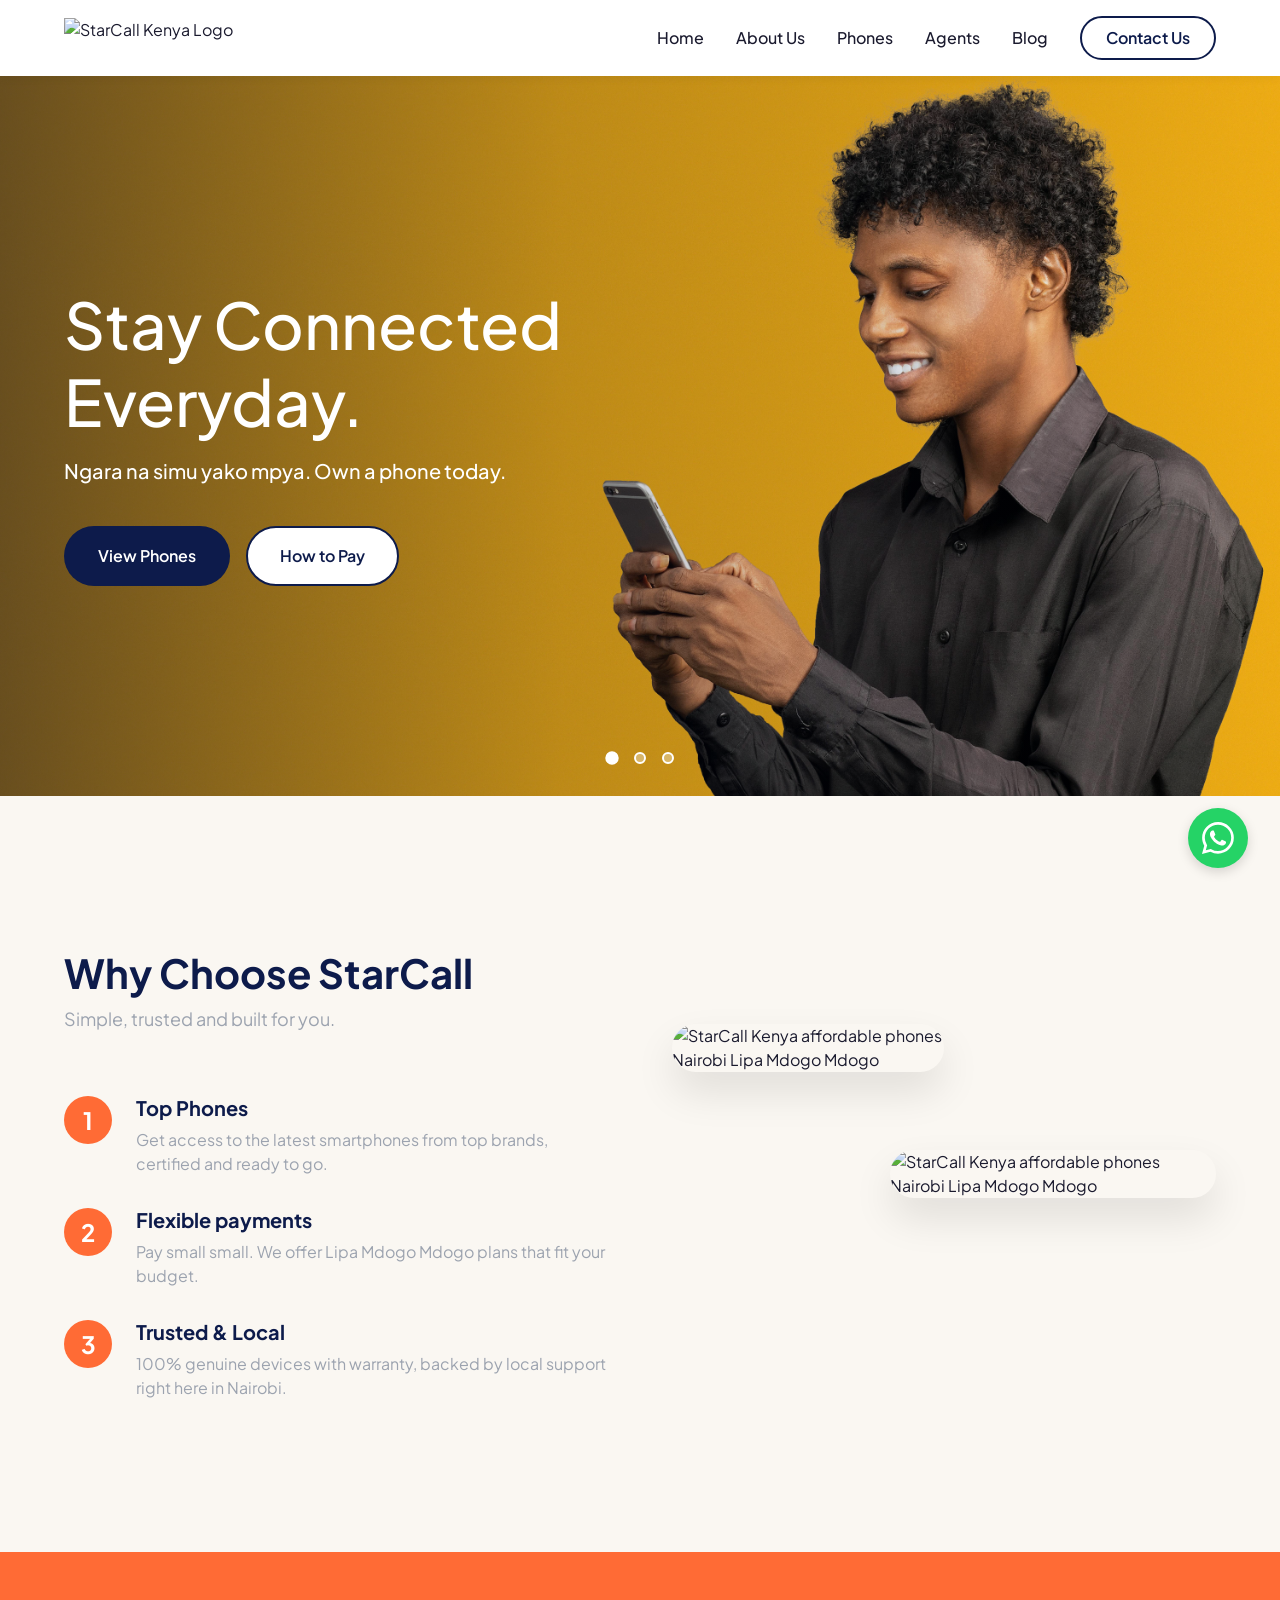
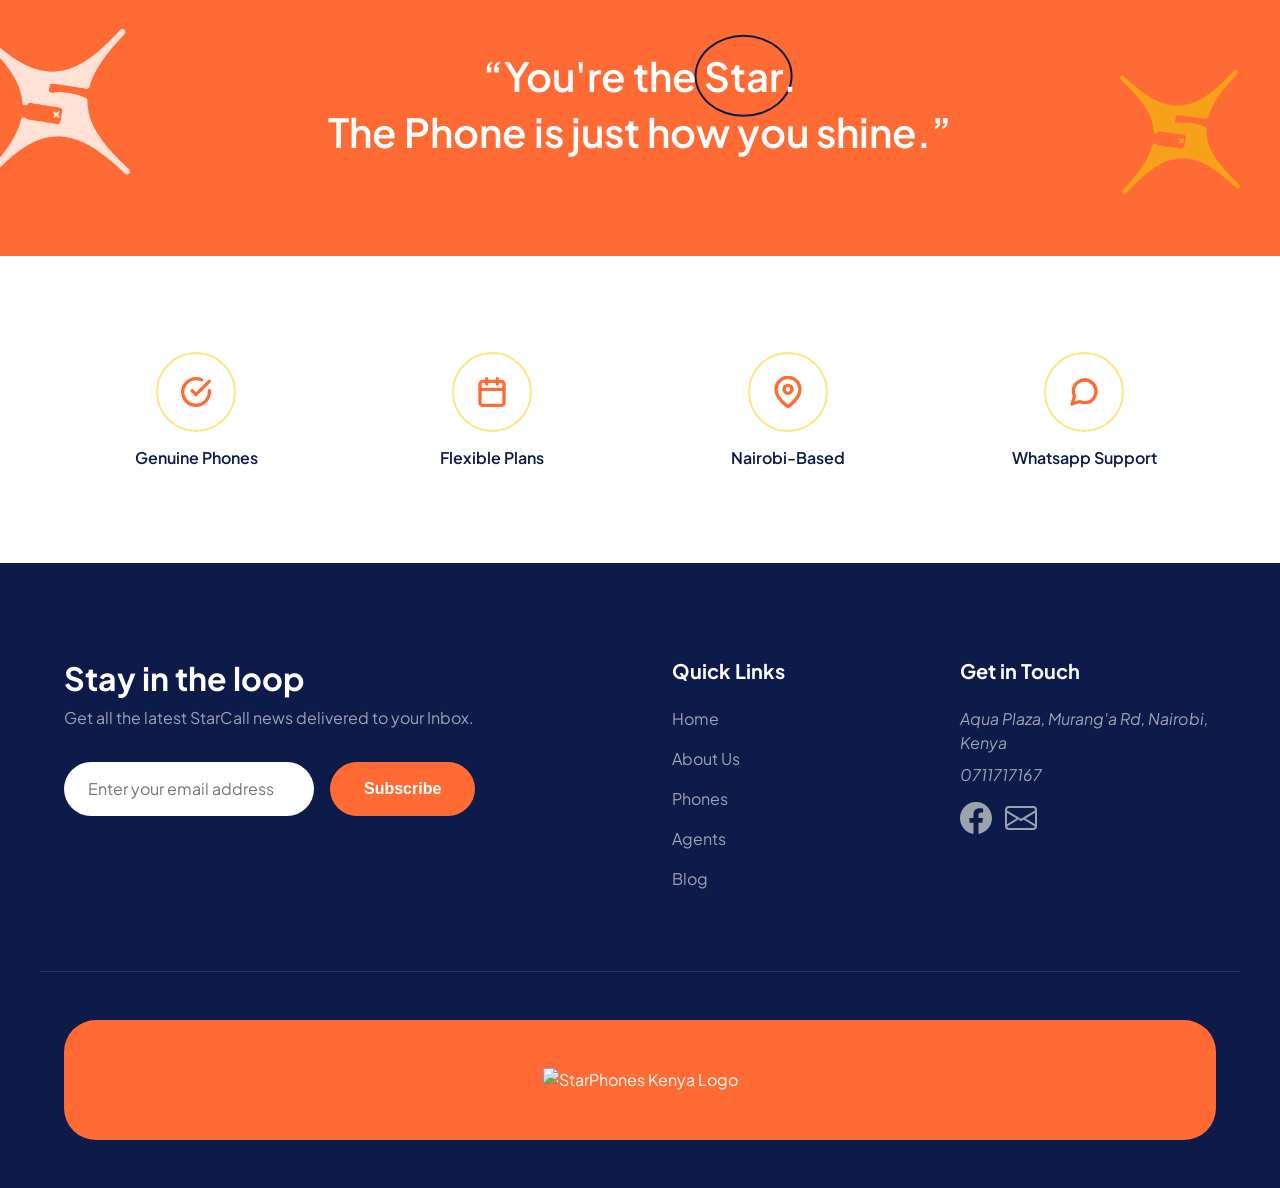
==== commit 172f2387: "Update hero section logo and add Facebook and email icons to footer" ====
--- a/index.html
+++ b/index.html
@@ -86,7 +86,7 @@
             <div class="hero-slider" aria-hidden="true">
                 <img src="Public/Hero Image.jpg" alt="StarCall Kenya affordable phones Nairobi Lipa Mdogo Mdogo" class="hero-slide hero-slide--current is-active">
                 <img src="Public/HERO 2.png" alt="StarCall Kenya affordable phones Nairobi Lipa Mdogo Mdogo" class="hero-slide hero-slide--customer" loading="lazy">
-                <img src="Public/Hero 3 Image.png" alt="StarCall Kenya affordable phones Nairobi Lipa Mdogo Mdogo" class="hero-slide hero-slide--logo" loading="lazy">
+                <img src="Public/StarCall phones Logo.png" alt="StarCall Kenya affordable phones Nairobi Lipa Mdogo Mdogo" class="hero-slide hero-slide--logo" loading="lazy">
             </div>
             <div class="container hero-container">
                 <div class="hero-content animate-on-scroll">
@@ -232,6 +232,18 @@
                         <p>Aqua Plaza, Murang'a Rd, Nairobi, Kenya</p>
                         <p><a href="tel:0711717167">0711717167</a></p>
                     </address>
+                    <div class="social-links" style="margin-top: 15px;">
+                        <a href="https://www.facebook.com/profile.php?id=100063691554998" target="_blank" aria-label="Visit us on Facebook" style="display: inline-block; margin-right: 10px;">
+                            <svg xmlns="http://www.w3.org/2000/svg" width="32" height="32" fill="currentColor" class="bi bi-facebook" viewBox="0 0 16 16">
+                                <path d="M16 8.049c0-4.446-3.582-8.05-8-8.05C3.58 0-.002 3.603-.002 8.05c0 4.017 2.926 7.347 6.75 7.951v-5.625h-2.03V8.05H6.75V6.275c0-2.017 1.195-3.131 3.022-3.131.876 0 1.791.166 1.791.166v1.98h-1.009c-.993 0-1.303.621-1.303 1.258v1.51h2.218l-.354 2.326H9.25V16c3.824-.604 6.75-3.934 6.75-7.951z"/>
+                            </svg>
+                        </a>
+                        <a href="mailto:sphoneskenya@gmail.com" aria-label="Email us" style="display: inline-block;">
+                            <svg xmlns="http://www.w3.org/2000/svg" width="32" height="32" fill="currentColor" class="bi bi-envelope" viewBox="0 0 16 16">
+                                <path d="M0 4a2 2 0 0 1 2-2h12a2 2 0 0 1 2 2V12a2 2 0 0 1-2 2H2a2 2 0 0 1-2-2V4Zm2-1a1 1 0 0 0-1 1v.217l7 4.2 7-4.2V4a1 1 0 0 0-1-1H2Zm13 2.383-4.708 2.825L15 11.105V5.383Zm-.034 6.876-5.64-3.471L8 9.583l-1.326-.795-5.64 3.47A1 1 0 0 0 2 13h12a1 1 0 0 0 .966-.741ZM1 11.105l4.708-2.897L1 5.383v5.722Z"/>
+                            </svg>
+                        </a>
+                    </div>
                 </div>
             </div>
         </div>
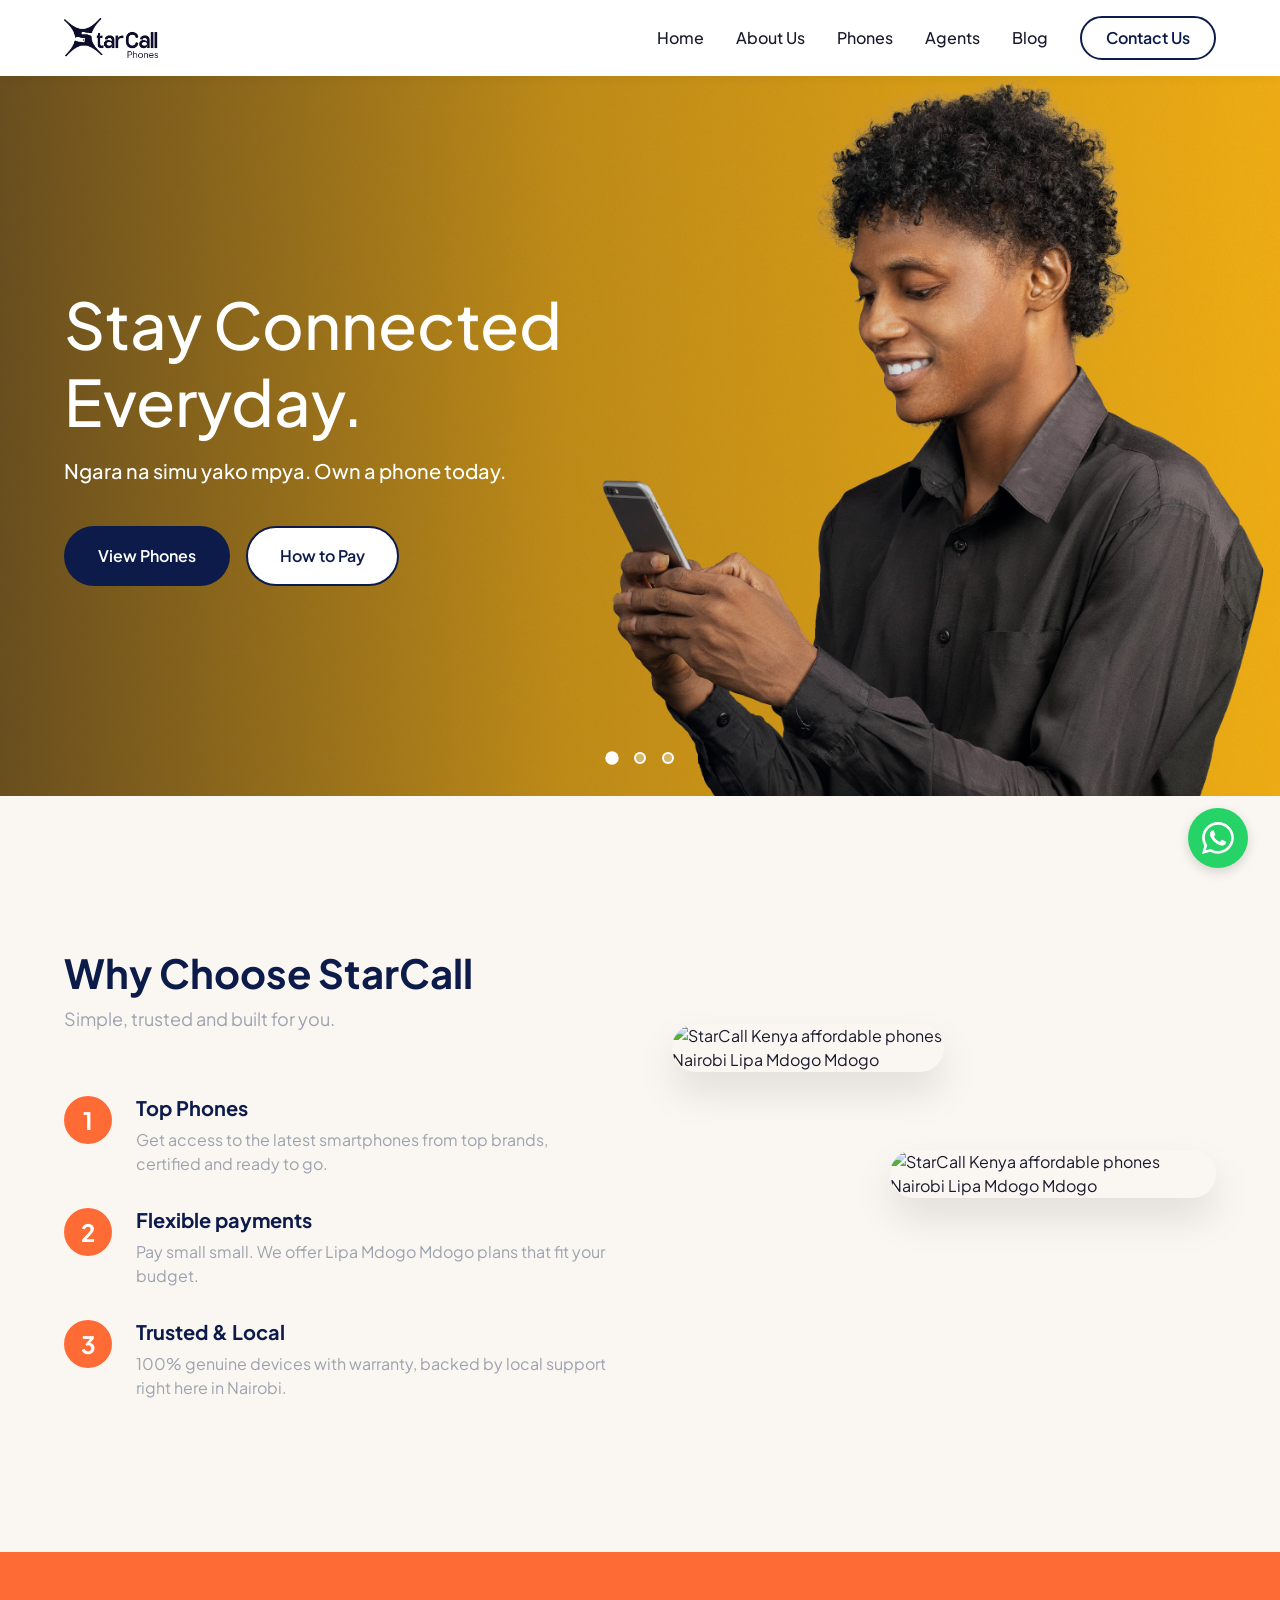
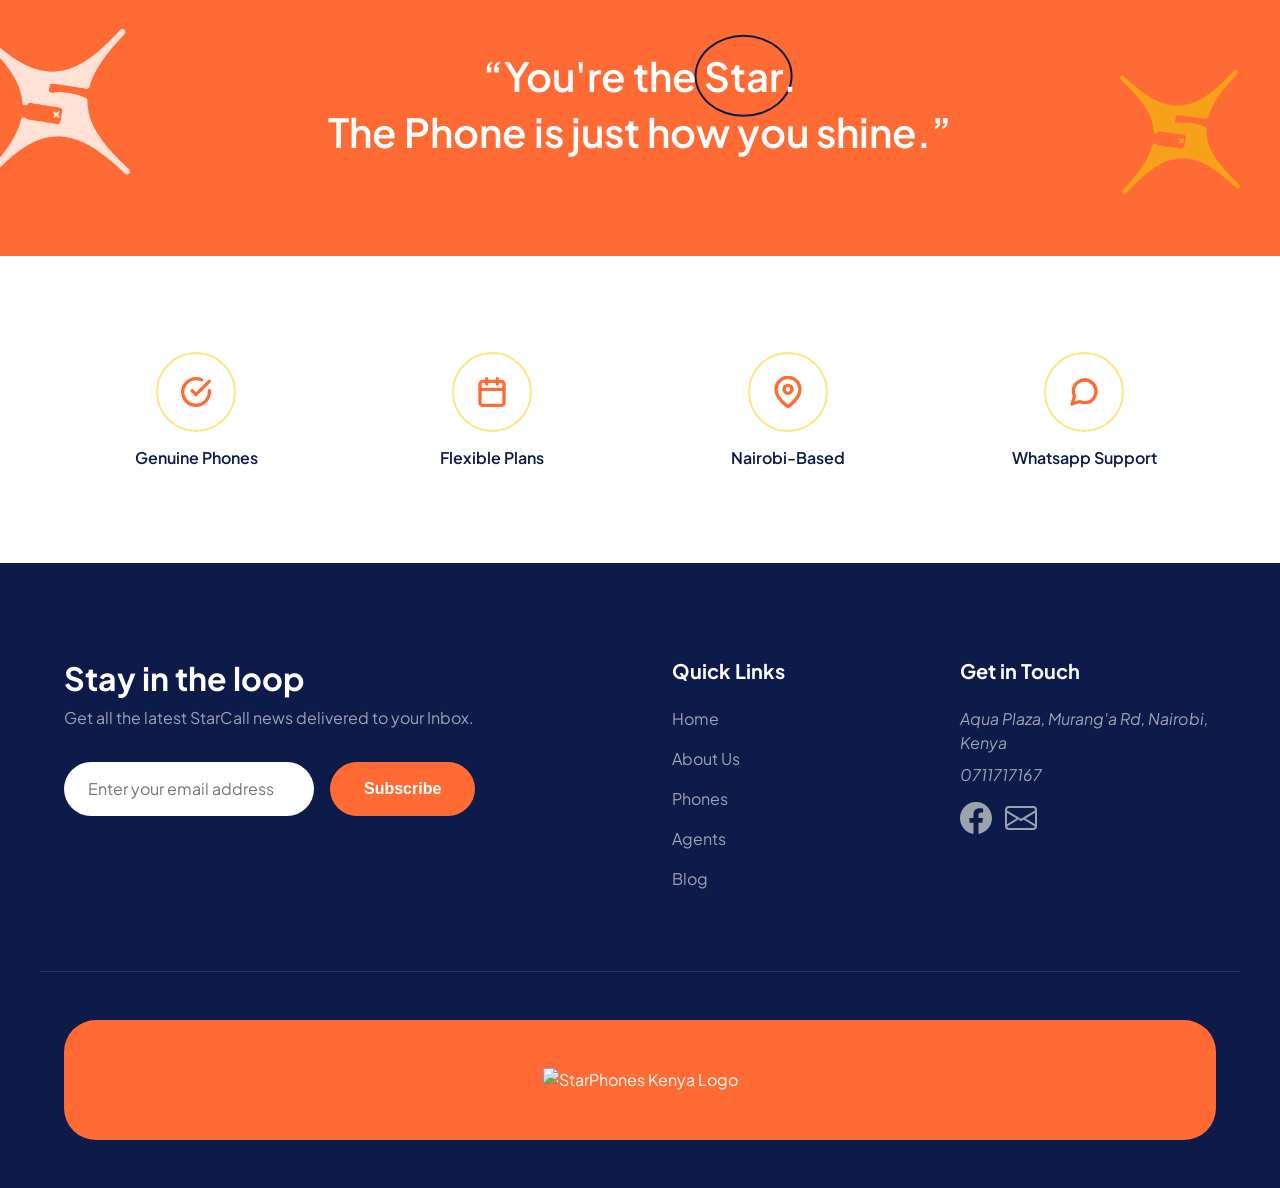
==== commit 3a8a4e6e: "Fix: Move StarCall phones logo to navbar, revert hero section to original images" ====
--- a/index.html
+++ b/index.html
@@ -55,7 +55,7 @@
     <header class="site-header">
         <div class="container header-container">
             <a href="/" class="logo" aria-label="StarCall Home">
-                <img src="Public/Star Call Web Logo@2x.png" alt="StarCall Kenya Logo">
+                <img src="Public/StarCall phones Logo.png" alt="StarCall Kenya Logo">
             </a>
             
             <!-- Mobile Menu Button -->
@@ -86,7 +86,7 @@
             <div class="hero-slider" aria-hidden="true">
                 <img src="Public/Hero Image.jpg" alt="StarCall Kenya affordable phones Nairobi Lipa Mdogo Mdogo" class="hero-slide hero-slide--current is-active">
                 <img src="Public/HERO 2.png" alt="StarCall Kenya affordable phones Nairobi Lipa Mdogo Mdogo" class="hero-slide hero-slide--customer" loading="lazy">
-                <img src="Public/StarCall phones Logo.png" alt="StarCall Kenya affordable phones Nairobi Lipa Mdogo Mdogo" class="hero-slide hero-slide--logo" loading="lazy">
+                <img src="Public/Hero 3 Image.png" alt="StarCall Kenya affordable phones Nairobi Lipa Mdogo Mdogo" class="hero-slide hero-slide--logo" loading="lazy">
             </div>
             <div class="container hero-container">
                 <div class="hero-content animate-on-scroll">
